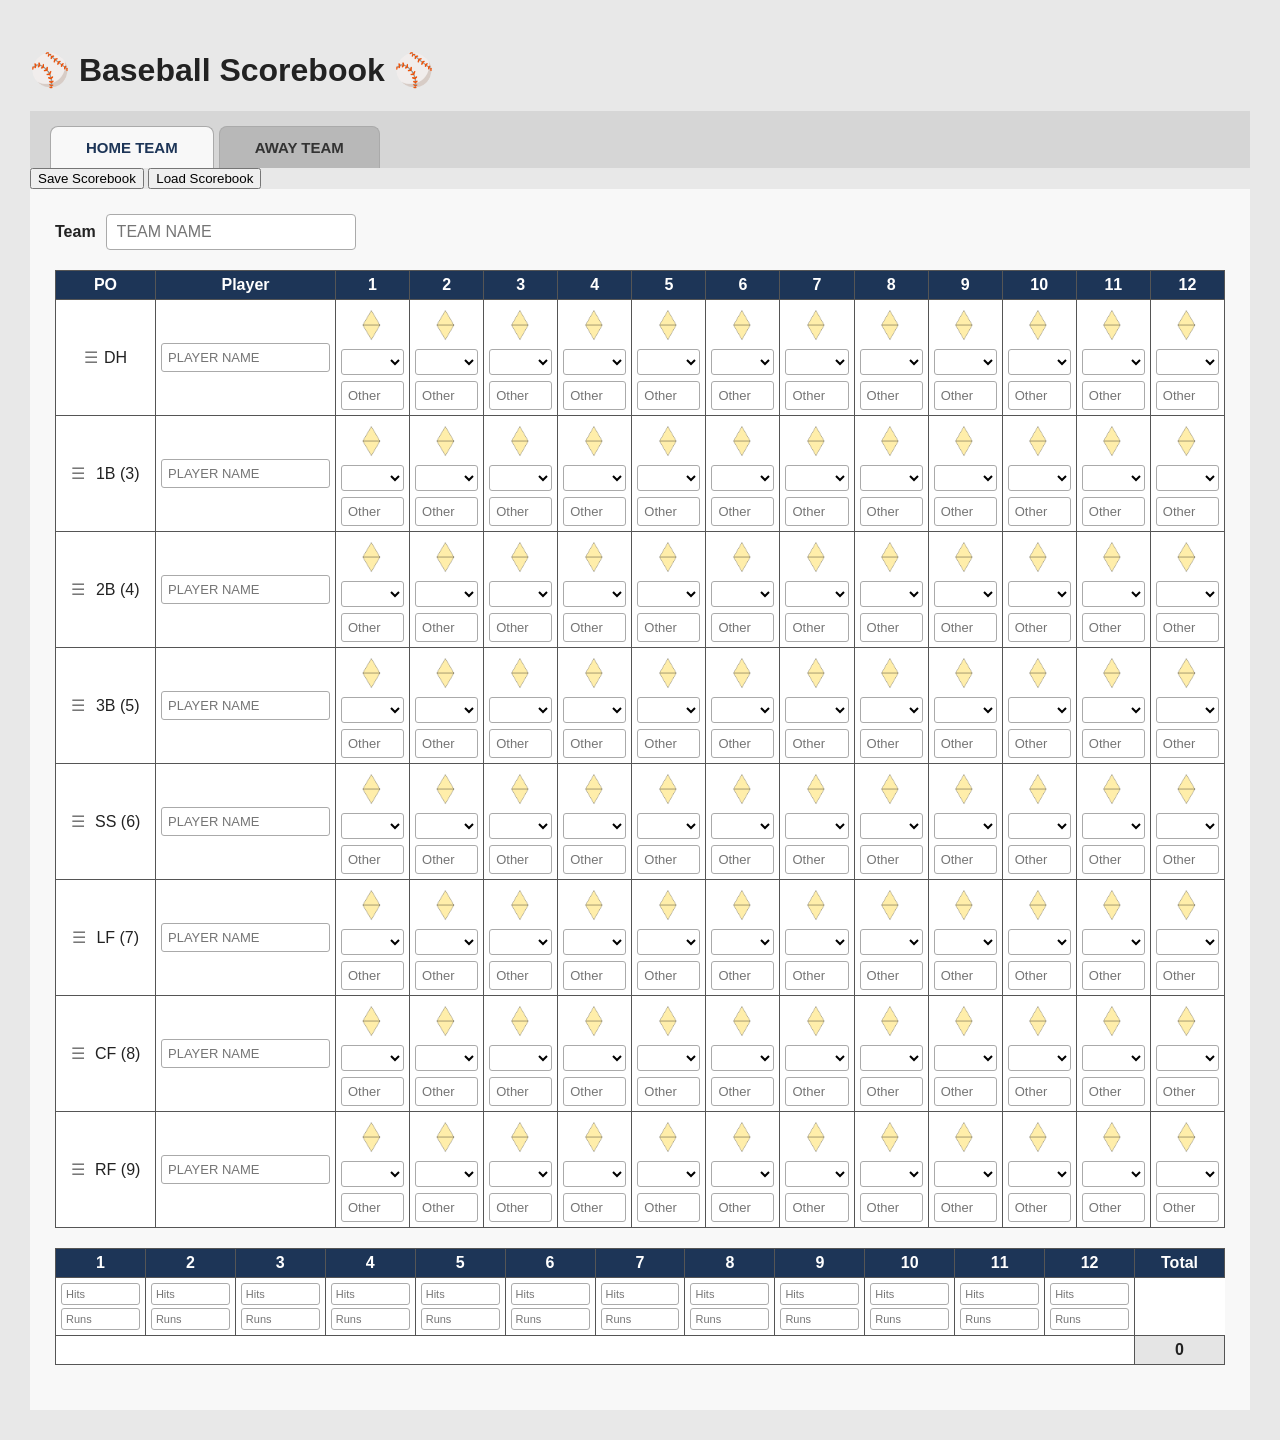
==== index.html @ 826bacfd "Renamed html file" ====
<!DOCTYPE html>
<html lang="en">
<head>
    <meta charset="UTF-8">
    <meta name="viewport" content="width=device-width, initial-scale=1.0">
    <title>Scorecard</title>
    <link rel="stylesheet" href="style.css">
    <script type="module" src="./src/index.js"></script>
</head>
<h1>⚾ Baseball Scorebook ⚾</h1>
<div class="team-tabs">
    <button class="team-tab active" data-team="home">
        HOME TEAM
    </button>

    <button class="team-tab" data-team="away">
        AWAY TEAM
    </button>
</div>

<div class="scorebook-actions">
    <button id="saveGame">
        Save Scorebook
    </button>

    <button id="loadGame">
        Load Scorebook
    </button>
    <input type="file" id="gameFile" accept=".json,application/json" hidden>
</div>

<!-- HOME SCORECARD -->
<section class="scorecard active" data-team="home">

    <div class="team-info">
        <label>Team</label>
        <input
            type="text"
            class="team-name"
            spellcheck="false"
            autocomplete="off"
            autocorrect="off"
            autocapitalize="off"
            placeholder="TEAM NAME"
        >
    </div>

    <table class="positions">
        <thead>
            <tr>
                <th>PO</th>
                <th>Player</th>
                <th>1</th>
                <th>2</th>
                <th>3</th>
                <th>4</th>
                <th>5</th>
                <th>6</th>
                <th>7</th>
                <th>8</th>
                <th>9</th>
                <th>10</th>
                <th>11</th>
                <th>12</th>
            </tr>
        </thead>

        <tbody class="playerRows">
            <tr class="playerRow" draggable="true">
                <td class="player-po">
                    <span class="drag-handle">☰</span>DH
                </td>

                <td>
                    <input
                        type="text"
                        class="player-name"
                        spellcheck="false"
                        autocomplete="off"
                        autocorrect="off"
                        autocapitalize="off"
                        placeholder="PLAYER NAME"
                    >
                </td>
            </tr>
        </tbody>
    </table>

    <table class="inningTotals">
        <tr>
            <th>1</th>
            <th>2</th>
            <th>3</th>
            <th>4</th>
            <th>5</th>
            <th>6</th>
            <th>7</th>
            <th>8</th>
            <th>9</th>
            <th>10</th>
            <th>11</th>
            <th>12</th>
            <th>Total</th>
        </tr>

        <tr class="scoresRow"></tr>

        <tr class="totalRuns">
            <td colspan="12"></td>
            <td class="totalRunsValue">0</td>
        </tr>
    </table>

</section>


<!-- AWAY SCORECARD -->
<section class="scorecard" data-team="away">

    <div class="team-info">
        <label>Team</label>
        <input
            type="text"
            class="team-name"
            spellcheck="false"
            autocomplete="off"
            autocorrect="off"
            autocapitalize="off"
            placeholder="TEAM NAME"
        >
    </div>

    <table class="positions">
        <thead>
            <tr>
                <th>PO</th>
                <th>Player</th>
                <th>1</th>
                <th>2</th>
                <th>3</th>
                <th>4</th>
                <th>5</th>
                <th>6</th>
                <th>7</th>
                <th>8</th>
                <th>9</th>
                <th>10</th>
                <th>11</th>
                <th>12</th>
            </tr>
        </thead>

        <tbody class="playerRows">
            <tr class="playerRow" draggable="true">
                <td class="player-po">
                    <span class="drag-handle">☰</span>DH
                </td>

                <td>
                    <input
                        type="text"
                        class="player-name"
                        spellcheck="false"
                        autocomplete="off"
                        autocorrect="off"
                        autocapitalize="off"
                        placeholder="PLAYER NAME"
                    >
                </td>
            </tr>
        </tbody>
    </table>

    <table class="inningTotals">
        <tr>
            <th>1</th>
            <th>2</th>
            <th>3</th>
            <th>4</th>
            <th>5</th>
            <th>6</th>
            <th>7</th>
            <th>8</th>
            <th>9</th>
            <th>10</th>
            <th>11</th>
            <th>12</th>
            <th>Total</th>
        </tr>

        <tr class="scoresRow"></tr>

        <tr class="totalRuns">
            <td colspan="12"></td>
            <td class="totalRunsValue">0</td>
        </tr>
    </table>

</section>
</html>
---- style.css ----
* {
    box-sizing: border-box;
}

body {
    margin: 0;
    padding: 30px;

    font-family: Arial, sans-serif;

    background: #e8e8e8;
    color: #222;
}


/* -------------------------
   SCOREBOOK
------------------------- */

.scorebook {
    max-width: 1400px;
    margin: 0 auto;

    background: #f8f8f8;

    border: 1px solid #aaa;
    border-radius: 8px;

    box-shadow: 0 4px 15px rgba(0, 0, 0, 0.15);

    overflow: hidden;
}


/* -------------------------
   HEADER
------------------------- */

.scorebook-header {
    padding: 15px 25px;

    background: #1d3557;
    color: white;
}

.scorebook-header h1 {
    margin: 0;
}


/* -------------------------
   TEAM TABS
------------------------- */

.team-tabs {
    display: flex;

    padding: 15px 20px 0;

    background: #d6d6d6;

    gap: 5px;
}


/* Individual tab */

.team-tab {
    padding: 12px 35px;

    border: 1px solid #aaa;
    border-bottom: none;

    border-radius: 8px 8px 0 0;

    background: #b8b8b8;

    font-size: 15px;
    font-weight: bold;

    cursor: pointer;

    color: #333;
}


/* Hover */

.team-tab:hover {
    background: #c9c9c9;
}


/* Active tab */

.team-tab.active {
    background: #f8f8f8;

    color: #1d3557;

    position: relative;
    z-index: 2;
}


/* -------------------------
   SCORECARD
------------------------- */

.scorecard {
    display: none;

    padding: 25px;

    background: #f8f8f8;
}

.scorecard.active {
    display: block;
}


/* -------------------------
   TEAM INFO
------------------------- */

.team-info {
    display: flex;
    align-items: center;

    gap: 10px;

    margin-bottom: 20px;
}

.team-info label {
    font-weight: bold;
}

.team-name {
    width: 250px;

    padding: 8px 10px;

    border: 1px solid #aaa;
    border-radius: 4px;

    font-size: 16px;
}


/* -------------------------
   TABLES
------------------------- */

.positions,
.inningTotals {
    width: 100%;

    border-collapse: collapse;

    table-layout: fixed;

    margin-bottom: 20px;

    background: white;
}

.positions th,
.positions td,
.inningTotals th,
.inningTotals td {
    border: 1px solid #555;

    padding: 5px;

    text-align: center;
}


/* -------------------------
   TABLE HEADERS
------------------------- */

.positions th,
.inningTotals th {
    background: #1d3557;

    color: white;

    font-weight: bold;
}


/* -------------------------
   POSITION TABLE COLUMNS
------------------------- */

/* PO column */

.positions th:first-child,
.positions td:first-child {
    width: 100px;

    white-space: nowrap;
}


/* Player column */

.positions th:nth-child(2),
.positions td:nth-child(2) {
    width: 180px;
}


/* -------------------------
   INPUTS
------------------------- */

input {
    width: 100%;

    padding: 6px;

    border: 1px solid #aaa;
    border-radius: 3px;

    font-size: 13px;
}


/* Team name */

.team-name {
    width: 250px;

    font-size: 16px;
}


/* Player name */

.player-name {
    width: 100%;
}


/* Other input */

.other {
    width: 100%;

    margin-top: 6px;
}


/* -------------------------
   POSITION SELECT
------------------------- */

.pos {
    width: 100%;

    padding: 4px;

    border: 1px solid #aaa;
    border-radius: 3px;

    background: white;

    font-size: 12px;
}


/* -------------------------
   INNING SCORE INPUTS
------------------------- */

.score-inputs {
    display: flex;

    flex-direction: column;

    gap: 3px;
}

.score-inputs input {
    width: 100%;

    padding: 4px;

    font-size: 11px;
}


/* -------------------------
   TOTALS
------------------------- */

.totalRunsValue {
    font-weight: bold;

    background: #e5e5e5;
}


/* -------------------------
   PLAYER ROWS
------------------------- */

.playerRows tr {
    cursor: grab;
}

.playerRows tr:active {
    cursor: grabbing;
}

.playerRows tr[draggable="true"] {
    cursor: grab;
}

.playerRows tr.dragging {
    opacity: 0.4;

    background-color: #dbeafe;
}


/* -------------------------
   DRAG HANDLE
------------------------- */

.drag-handle {
    cursor: grab;

    margin-right: 6px;

    color: #777;
}

.drag-handle:active {
    cursor: grabbing;
}


/* -------------------------
   POSITION IMAGE
------------------------- */

.position-image {
    display: block;

    width: 40px;
    height: 40px;

    object-fit: contain;

    margin: 0 auto 4px;
}


/* -------------------------
   RESPONSIVE
------------------------- */

@media (max-width: 900px) {

    body {
        padding: 10px;
    }

    .scorecard {
        padding: 10px;
    }

    .positions,
    .inningTotals {
        font-size: 12px;
    }

    .positions th:nth-child(2),
    .positions td:nth-child(2) {
        width: 120px;
    }

    .team-name {
        width: 200px;
    }
}
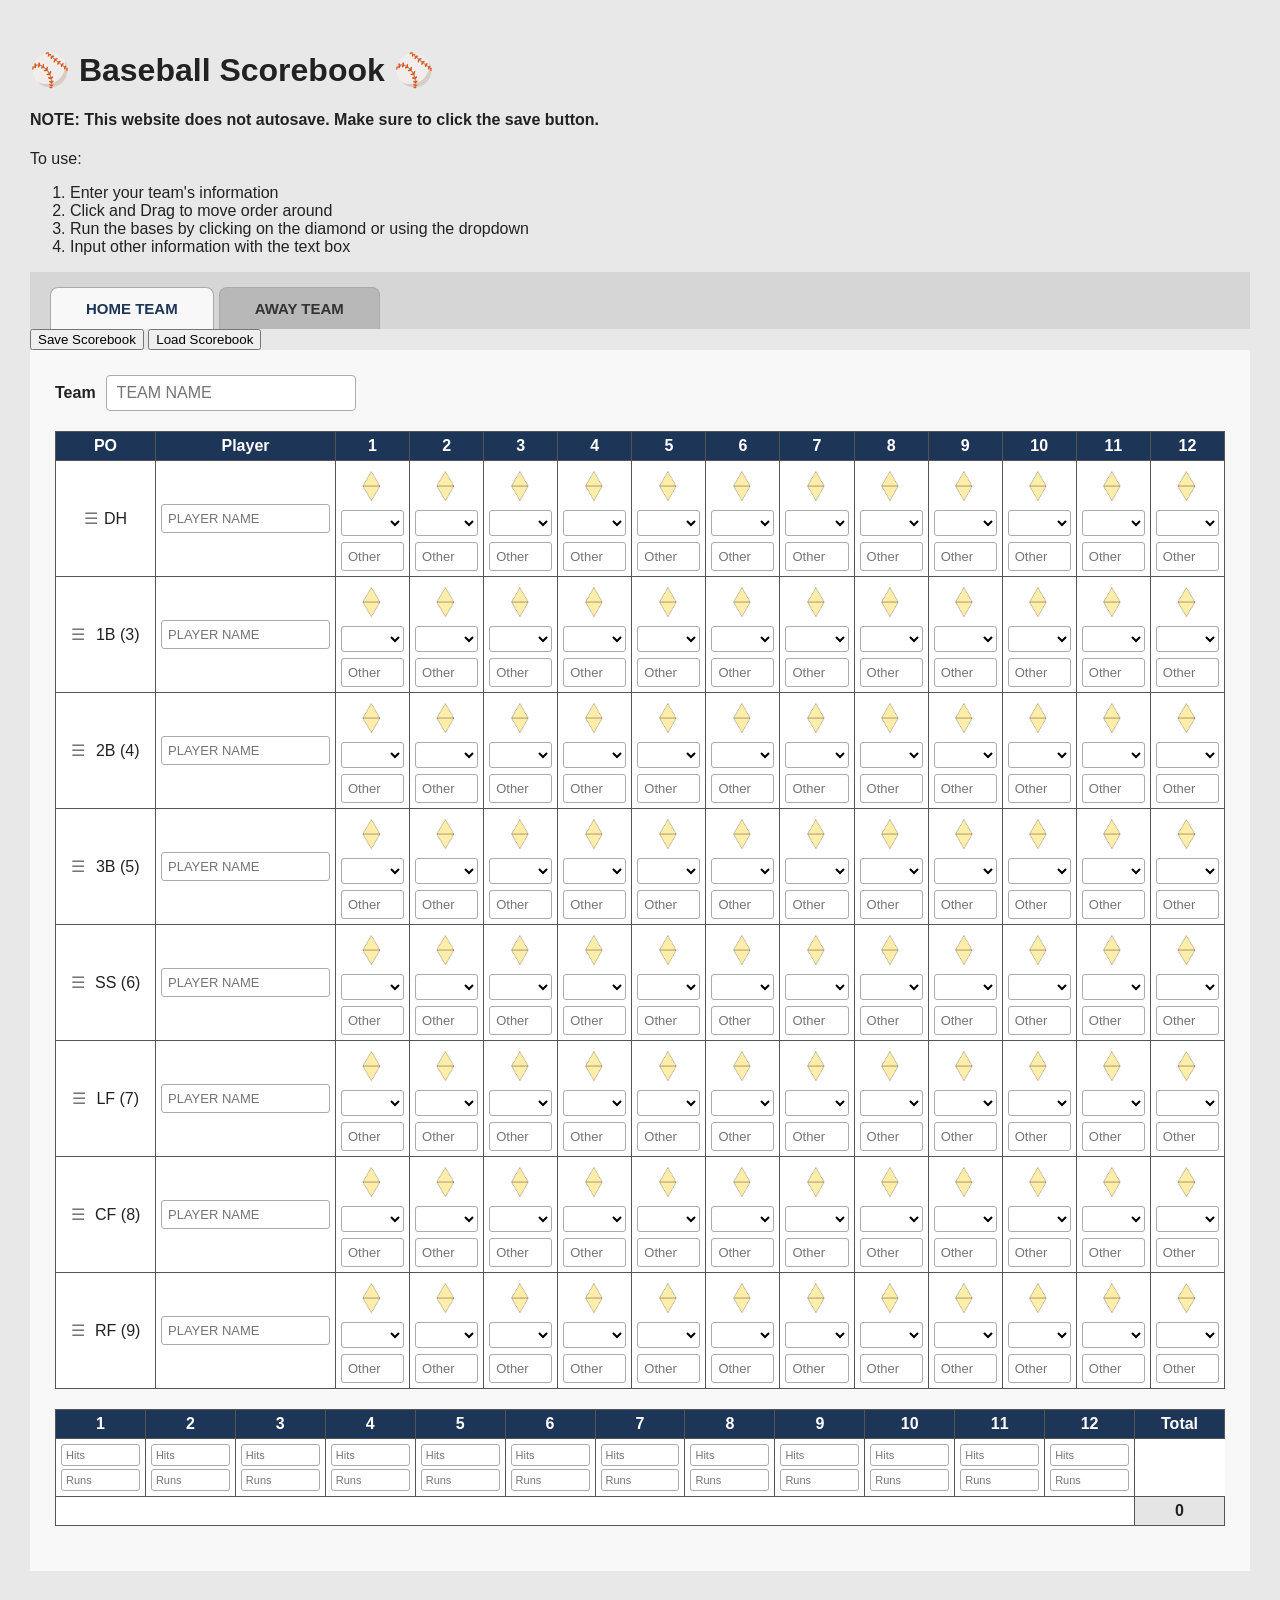
==== commit b0225292: "Added instructions" ====
--- a/index.html
+++ b/index.html
@@ -8,6 +8,14 @@
     <script type="module" src="./src/index.js"></script>
 </head>
 <h1>⚾ Baseball Scorebook ⚾</h1>
+<h4>NOTE: This website does not autosave. Make sure to click the save button.</h4>
+<p>To use: </p>
+<ol>
+    <li>Enter your team's information</li>
+    <li>Click and Drag to move order around</li>
+    <li>Run the bases by clicking on the diamond or using the dropdown</li>
+    <li>Input other information with the text box</li>
+</ol>
 <div class="team-tabs">
     <button class="team-tab active" data-team="home">
         HOME TEAM
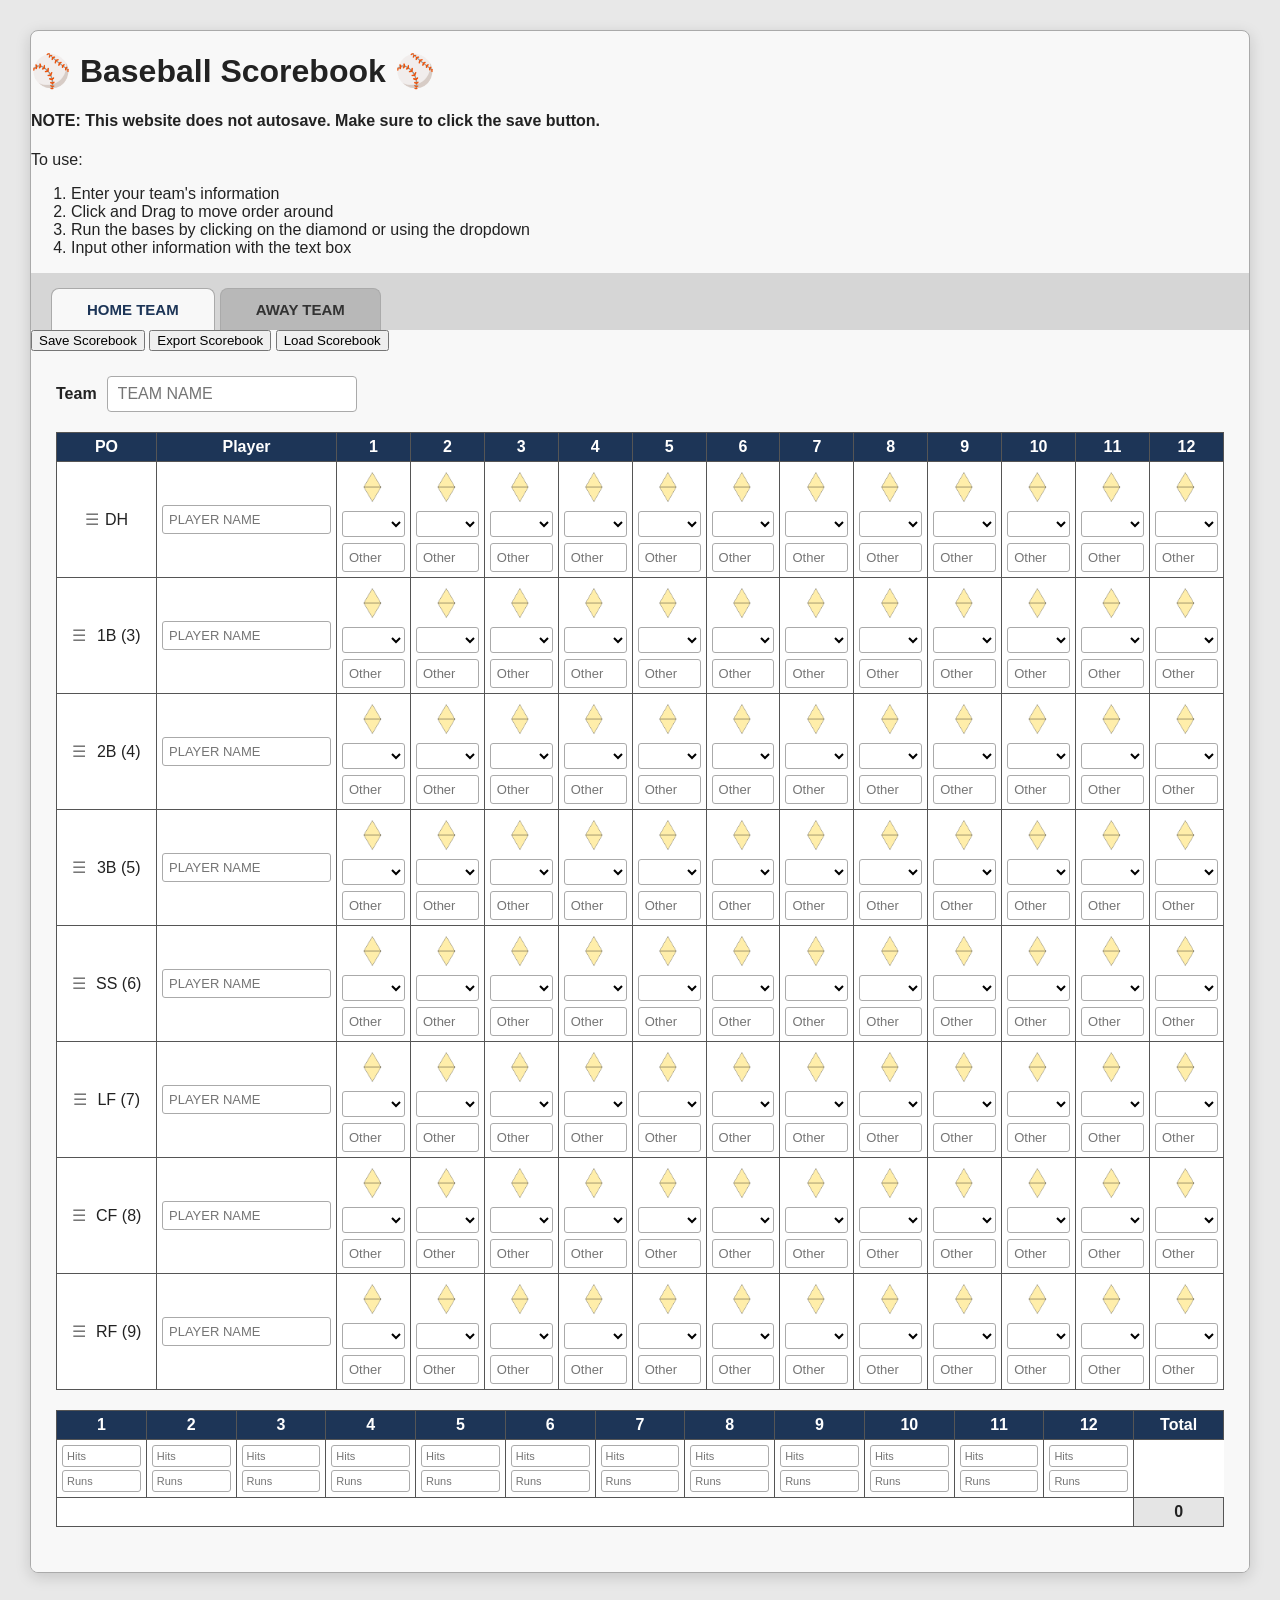
==== commit c49617f8: "Updated to allow for export" ====
--- a/index.html
+++ b/index.html
@@ -7,7 +7,8 @@
     <link rel="stylesheet" href="style.css">
     <script type="module" src="./src/index.js"></script>
 </head>
-<h1>⚾ Baseball Scorebook ⚾</h1>
+<main class="scorebook">
+    <h1>⚾ Baseball Scorebook ⚾</h1>
 <h4>NOTE: This website does not autosave. Make sure to click the save button.</h4>
 <p>To use: </p>
 <ol>
@@ -30,7 +31,9 @@
     <button id="saveGame">
         Save Scorebook
     </button>
-
+     <button id="exportGame">
+        Export Scorebook
+    </button>
     <button id="loadGame">
         Load Scorebook
     </button>
@@ -203,6 +206,6 @@
             <td class="totalRunsValue">0</td>
         </tr>
     </table>
-
 </section>
+</main>
 </html>
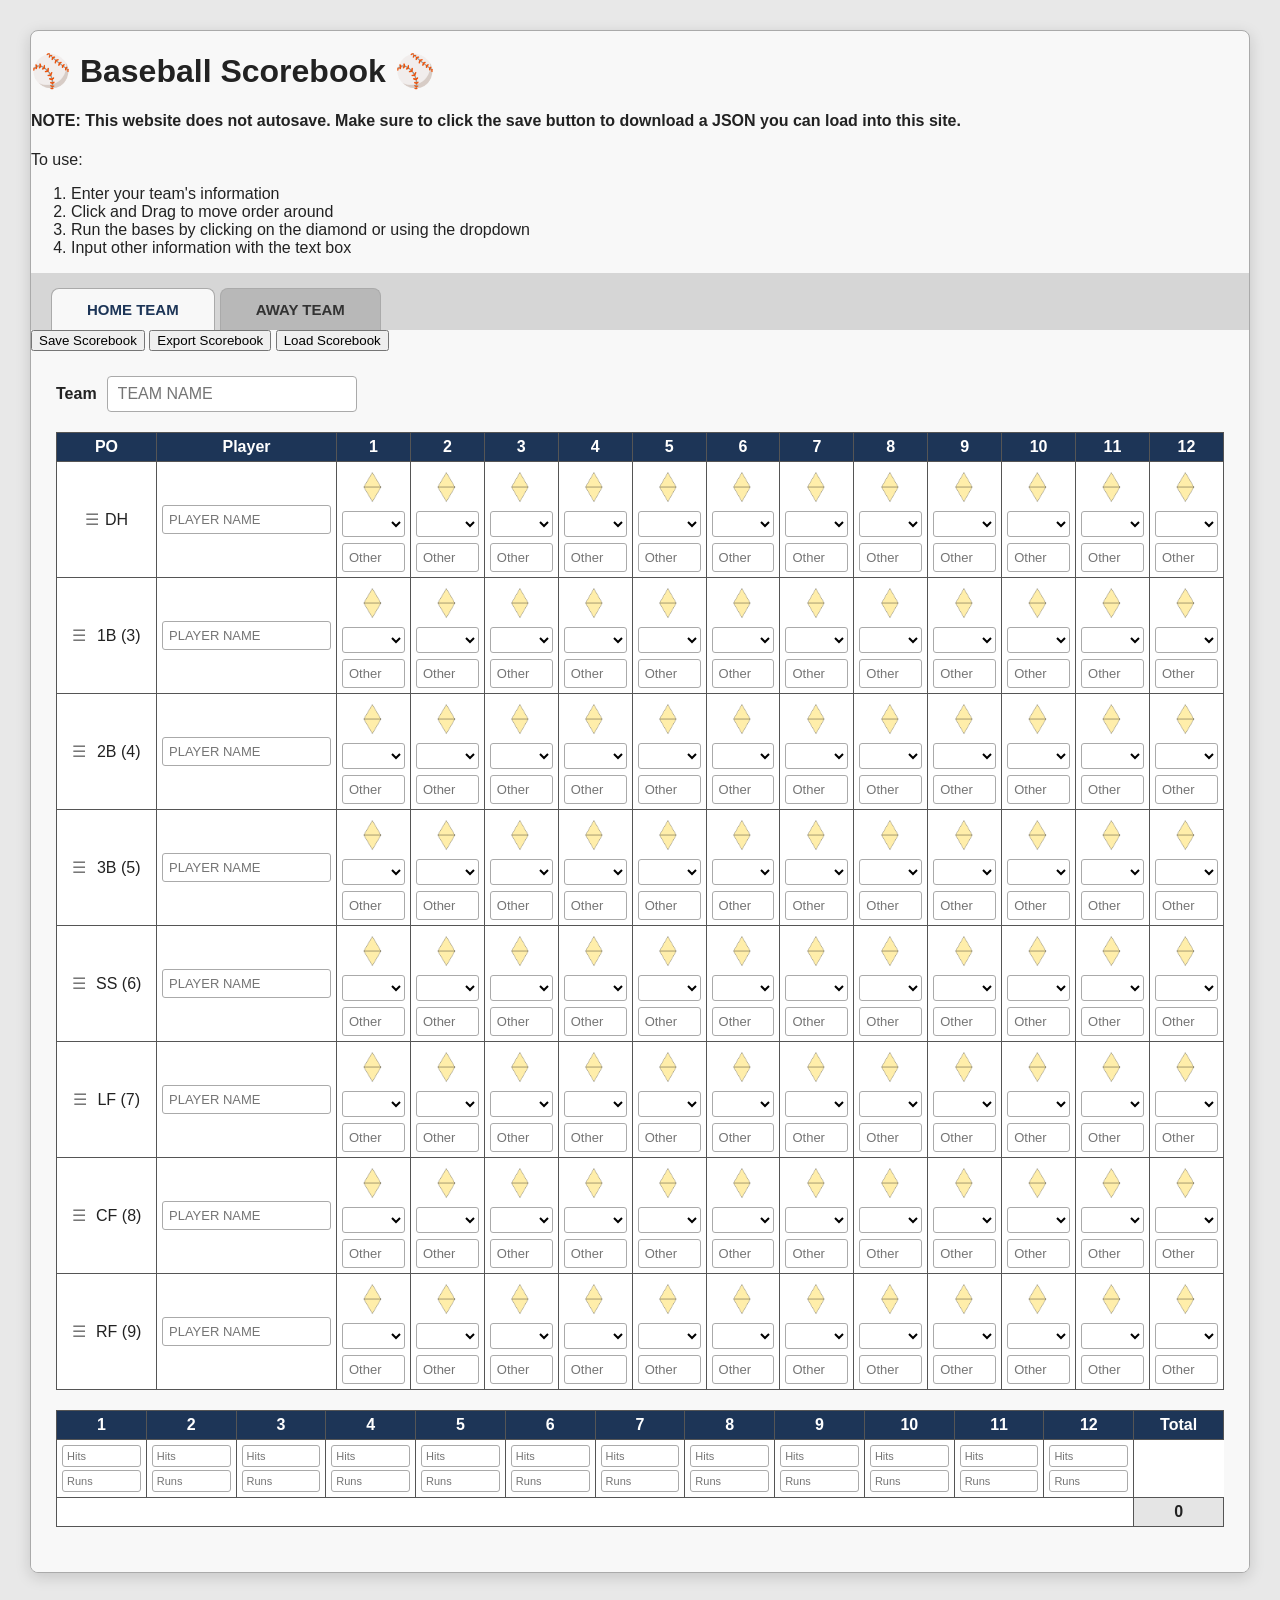
==== commit 7149dfd2: "updated instruction" ====
--- a/index.html
+++ b/index.html
@@ -9,7 +9,7 @@
 </head>
 <main class="scorebook">
     <h1>⚾ Baseball Scorebook ⚾</h1>
-<h4>NOTE: This website does not autosave. Make sure to click the save button.</h4>
+<h4>NOTE: This website does not autosave. Make sure to click the save button to download a JSON you can load into this site.</h4>
 <p>To use: </p>
 <ol>
     <li>Enter your team's information</li>
